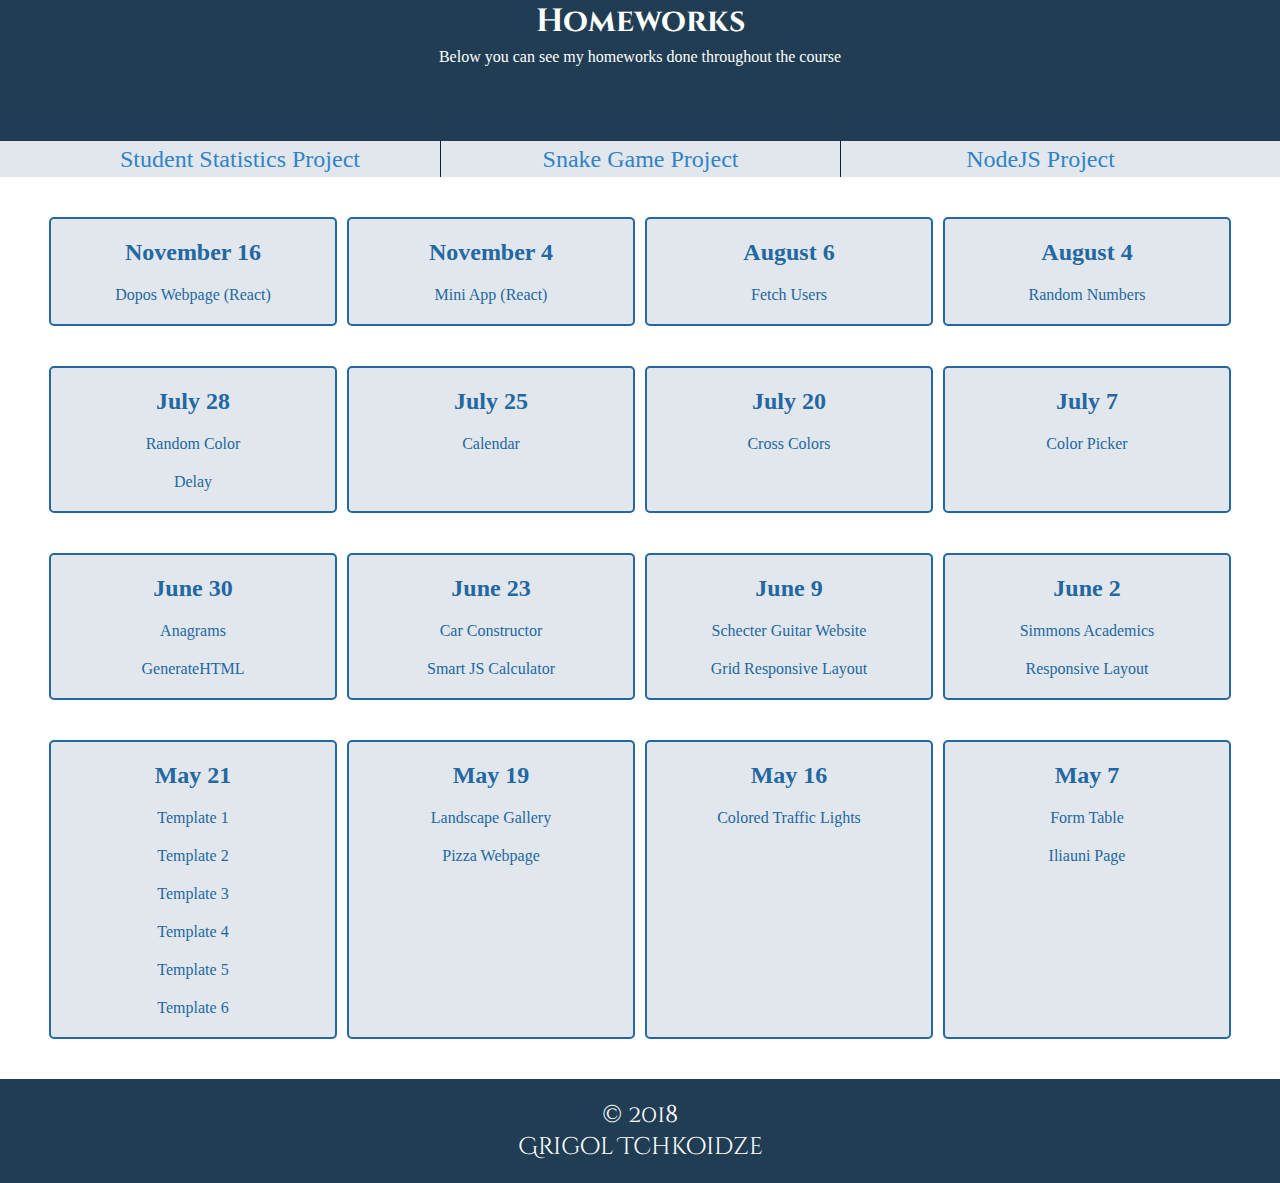
==== Homeworks-master/index.html @ 4ee5bd65 "updating workspace" ====
<!DOCTYPE html>
<html lang="en">

<head>
    <meta charset="UTF-8">
    <meta name="viewport" content="width=device-width, initial-scale=1.0">
    <meta http-equiv="X-UA-Compatible" content="ie=edge">
    <link rel="stylesheet" href="https://use.fontawesome.com/releases/v5.0.13/css/all.css" integrity="sha384-DNOHZ68U8hZfKXOrtjWvjxusGo9WQnrNx2sqG0tfsghAvtVlRW3tvkXWZh58N9jp"
        crossorigin="anonymous">
    <link rel="stylesheet" href="https://fonts.googleapis.com/css?family=Cinzel">
    <link rel="stylesheet" href="https://fonts.googleapis.com/css?family=Cinzel Decorative">
    <link rel="shortcut icon" href="favicon.png" type="image/png">
    <link rel="stylesheet" href="main.css">
    <title>Homeworks</title>
</head>

<body>
    <header>
        <i class="fa fa-chain"></i>
        <div class="header flex-box container">
            <h1 class="header__title">Homeworks</h1>
            <p class="header__parag">Below you can see my homeworks done throughout the course</p>
            <br>
            <div>
                <a class="git-link" href="https://github.com/grigoli28/" target="_blank" title="GitHub Link"></a>
            </div>
        </div>
    </header>

    <nav class="">
        <div class="container">
            <ul class="flex-box">
                <li class="main-nav__item">
                    <a class="main-nav__link main-nav__link--first" href="../TH-Project-1/index.html">Student
                        Statistics Project</a>
                </li>
                <li class="main-nav__item">
                    <a class="main-nav__link" href="../TH-Project-2/index.html">Snake Game Project</a>
                </li>
                <li class="main-nav__item">
                    <a class="main-nav__link" href="https://github.com/grigoli28/TH-Project-3">NodeJS Project</a>
                </li>
            </ul>
        </div>
    </nav>

    <main>
        <div class="main-content container">

            <div class="homework">
                <h2 class="homework__date">May 7</h2>
                <ul class="homework__list">
                    <li class="homework__item">
                        <a class="homework__link" href="May_7/form_table.html">Form Table</a>
                    </li>
                    <li class="homework__item">
                        <a class="homework__link" href="May_7/iliauni_page.html">Iliauni Page</a>
                    </li>
                </ul>
            </div>
            <div class="homework">
                <h2 class="homework__date">May 16</h2>
                <ul class="homework__list">
                    <li class="homework__item">
                        <a class="homework__link" href="May_16/traffic_lights.html">Colored Traffic Lights</a>
                    </li>
                </ul>
            </div>
            <div class="homework">
                <h2 class="homework__date">May 19</h2>
                <ul class="homework__list">
                    <li class="homework__item">
                        <a class="homework__link" href="May_19/landscape_gallery/index.html">Landscape Gallery</a>
                    </li>
                    <li class="homework__item">
                        <a class="homework__link" href="May_19/pizza_page/index.html">Pizza Webpage</a>
                    </li>
                </ul>
            </div>
            <div class="homework">
                <h2 class="homework__date">May 21</h2>
                <ul class="homework__list">
                    <li class="homework__item">
                        <a class="homework__link" href="May_21/floatwork_2.html">Template 1</a>
                    </li>
                    <li class="homework__item">
                        <a class="homework__link" href="May_21/floatwork_3.html">Template 2</a>
                    </li>
                    <li class="homework__item">
                        <a class="homework__link" href="May_21/floatwork_4.html">Template 3</a>
                    </li>
                    <li class="homework__item">
                        <a class="homework__link" href="May_21/floatwork_5.html">Template 4</a>
                    </li>
                    <li class="homework__item">
                        <a class="homework__link" href="May_21/floatwork_6.html">Template 5</a>
                    </li>
                    <li class="homework__item">
                        <a class="homework__link" href="May_21/floatwork_7.html">Template 6</a>
                    </li>
                </ul>
            </div>

            <div class="homework">
                <h2 class="homework__date">June 2</h2>
                <ul class="homework__list">
                    <li class="homework__item">
                        <a class="homework__link" href="June_2/responsive-layout.html">Simmons Academics</a>
                    </li>
                    <li class="homework__item">
                        <a class="homework__link" href="June_2/responsive-layout.html">Responsive Layout</a>
                    </li>
                </ul>
            </div>
            <div class="homework">
                <h2 class="homework__date">June 9</h2>
                <ul class="homework__list">
                    <li class="homework__item">
                        <a class="homework__link" href="June_9/Schecter/index.html">Schecter Guitar Website</a>
                    </li>
                    <li class="homework__item">
                        <a class="homework__link" href="June_9/grid-template.html">Grid Responsive Layout</a>
                    </li>
                </ul>
            </div>
            <div class="homework">
                <h2 class="homework__date">June 23</h2>
                <ul class="homework__list">
                    <li class="homework__item">
                        <a class="homework__link" href="June_23/car-constr.html">Car Constructor</a>
                    </li>
                    <li class="homework__item">
                        <a class="homework__link" href="June_23/smart-calc.html">Smart JS Calculator</a>
                    </li>
                </ul>
            </div>
            <div class="homework">
                <h2 class="homework__date">June 30</h2>
                <ul class="homework__list">
                    <li class="homework__item">
                        <a class="homework__link" href="June_30/anagram.html">Anagrams</a>
                    </li>
                    <li class="homework__item">
                        <a class="homework__link" href="June_30/generateHTML.html">GenerateHTML</a>
                    </li>
                </ul>
            </div>

            <div class="homework">
                <h2 class="homework__date">July 7</h2>
                <ul class="homework__list">
                    <li class="homework__item">
                        <a class="homework__link" href="July_7/color-picker.html">Color Picker</a>
                    </li>
                </ul>
            </div>
            <div class="homework">
                <h2 class="homework__date">July 20</h2>
                <ul class="homework__list">
                    <li class="homework__item">
                        <a class="homework__link" href="July_20/crossColors.html">Cross Colors</a>
                    </li>
                </ul>
            </div>
            <div class="homework">
                <h2 class="homework__date">July 25</h2>
                <ul class="homework__list">
                    <li class="homework__item">
                        <a class="homework__link" href="July_25/createCalendar.html">Calendar</a>
                    </li>
                </ul>
            </div>
            <div class="homework">
                <h2 class="homework__date">July 28</h2>
                <ul class="homework__list">
                    <li class="homework__item">
                        <a class="homework__link" href="July_28/randomColor.html">Random Color</a>
                    </li>
                    <li class="homework__item">
                        <a class="homework__link" href="July_28/delay.html">Delay</a>
                    </li>
                </ul>
            </div>


            <div class="homework">
                <h2 class="homework__date">August 4</h2>
                <ul class="homework__list">
                    <li class="homework__item">
                        <a class="homework__link" href="August_4/numbers.html">Random Numbers</a>
                    </li>
                </ul>
            </div>

            <div class="homework">
                <h2 class="homework__date">August 6</h2>
                <ul class="homework__list">
                    <li class="homework__item">
                        <a class="homework__link" href="August_6/fetchUsers.html">Fetch Users</a>
                    </li>
                </ul>
            </div>

            <div class="homework">
                <h2 class="homework__date">November 4</h2>
                <ul class="homework__list">
                    <li class="homework__item">
                        <a class="homework__link" href="November_4/index.html">Mini App (React)</a>
                    </li>
                </ul>
            </div>

            <div class="homework">
                <h2 class="homework__date">November 16</h2>
                <ul class="homework__list">
                    <li class="homework__item">
                        <a class="homework__link" href="November_16/app/build/index.html">Dopos Webpage (React)</a>
                    </li>
                </ul>
            </div>

        </div>
    </main>

    <footer>
        <div class="footer container flex-box">
            <span class="copyright">&copy; 2018
                <br>
                Grigol Tchkoidze
            </span>
        </div>
    </footer>

    </div>
</body>

</html>
---- Homeworks-master/main.css ----
:root {
  --project-count: 3;

  --blue-tint: #eff8ff;
  --lighter-blue: #aad4f5;
  --light-blue: #63a2d8;
  --blue: #3183c8;
  --dark-blue: #2368a2;
  --darker-blue: #1a4971;
  --darkest-blue: #203d54;

  --grey-tint: #f8f9fa;
  --lighter-grey: #e1e7ec;
  --light-grey: #cfd6de;
  --grey: #b5c1cb;
  --dark-grey: #8895a7;
  --darker-grey: #5f6b7a;
  --darkest-grey: #212934;
}

html,
*,
*::before,
*::after {
  box-sizing: border-box;
  padding: 0;
  margin: 0;
}

header {
  background-color: var(--darkest-blue);
  grid-area: header;
}

nav {
  grid-area: nav;
}

main {
  grid-area: content;
}

footer {
  background-color: var(--darkest-blue);
  grid-area: footer;
}

a {
  text-decoration: none;
  color: initial;
}

ul {
  list-style: none;
}

.container {
  max-width: 1200px;
  margin: 0 auto;
}

.flex-box {
  display: flex;
  justify-content: center;
  align-items: center;
}

/* Header */

.header {
  flex-flow: row wrap;
  text-align: center;
  align-content: center;
  color: #fff;
}

.header > * {
  flex-basis: 100%;
}

.header__title {
  font-family: Cinzel;
}

.header__parag {
  padding-top: 5px;
}

.git-link {
  display: inline-block;
  color: #fff;
  margin: 10px 0;
}

.git-link::before {
  content: "\f0c1";
  font-family: "Font Awesome\ 5 Free";
  font-size: 2em;
  font-weight: 900;
}

.git-link::after {
  content: "\f09b";
  font-family: "Font Awesome\ 5 Brands";
  font-size: 3em;
}

/* Navigation */

nav {
  background-color: var(--lighter-grey);
}

.main-nav {
  flex-direction: row-reverse;
}

.main-nav__item {
  flex-basis: calc(100% / var(--project-count));
}

.main-nav__link {
  display: block;
  text-align: center;
  line-height: 1.5;
  font-size: 1.5em;
  border-left: 0.1px solid #002342;
  transition: all 0.2s linear;
  color: var(--blue);
}

.main-nav__link:hover {
  color: white;
  background-color: var(--light-blue);
}

.main-nav__link--first {
  border-left: 0;
}

/* Content */

.main-content {
  padding: 20px 0;
  display: flex;
  flex-flow: row-reverse wrap-reverse;
  justify-content: center;
}

.homework {
  flex-basis: 24%;
  color: var(--dark-blue);
  margin: 20px 5px;
  background-color: var(--lighter-grey);
  transition: all 0.3s ease-in-out;
  border: 2px solid var(--dark-blue);
  border-radius: 5px;
  cursor: default;
}

.homework:hover {
  color: var(--darker-blue);
  background-color: var(--lighter-blue);
  transform: scale(1.02, 1.02);
  box-shadow: 0 0 5px var(--darkest-blue);
}

.homework__date {
  text-align: center;
  margin: 20px;
}

.homework__item {
  text-align: center;
  margin: 0 10px 20px;
}

.homework__link {
  color: var(--dark-blue);
}

.homework__link:hover {
  color: var(--darkest-blue);
  text-shadow: 0 0 3px var(--light-blue);
}

/* Footer */

.footer {
  padding: 20px;
}

.copyright {
  color: #fff;
  display: block;
  font-family: Cinzel Decorative;
  font-size: 1.5em;
  text-align: center;
}
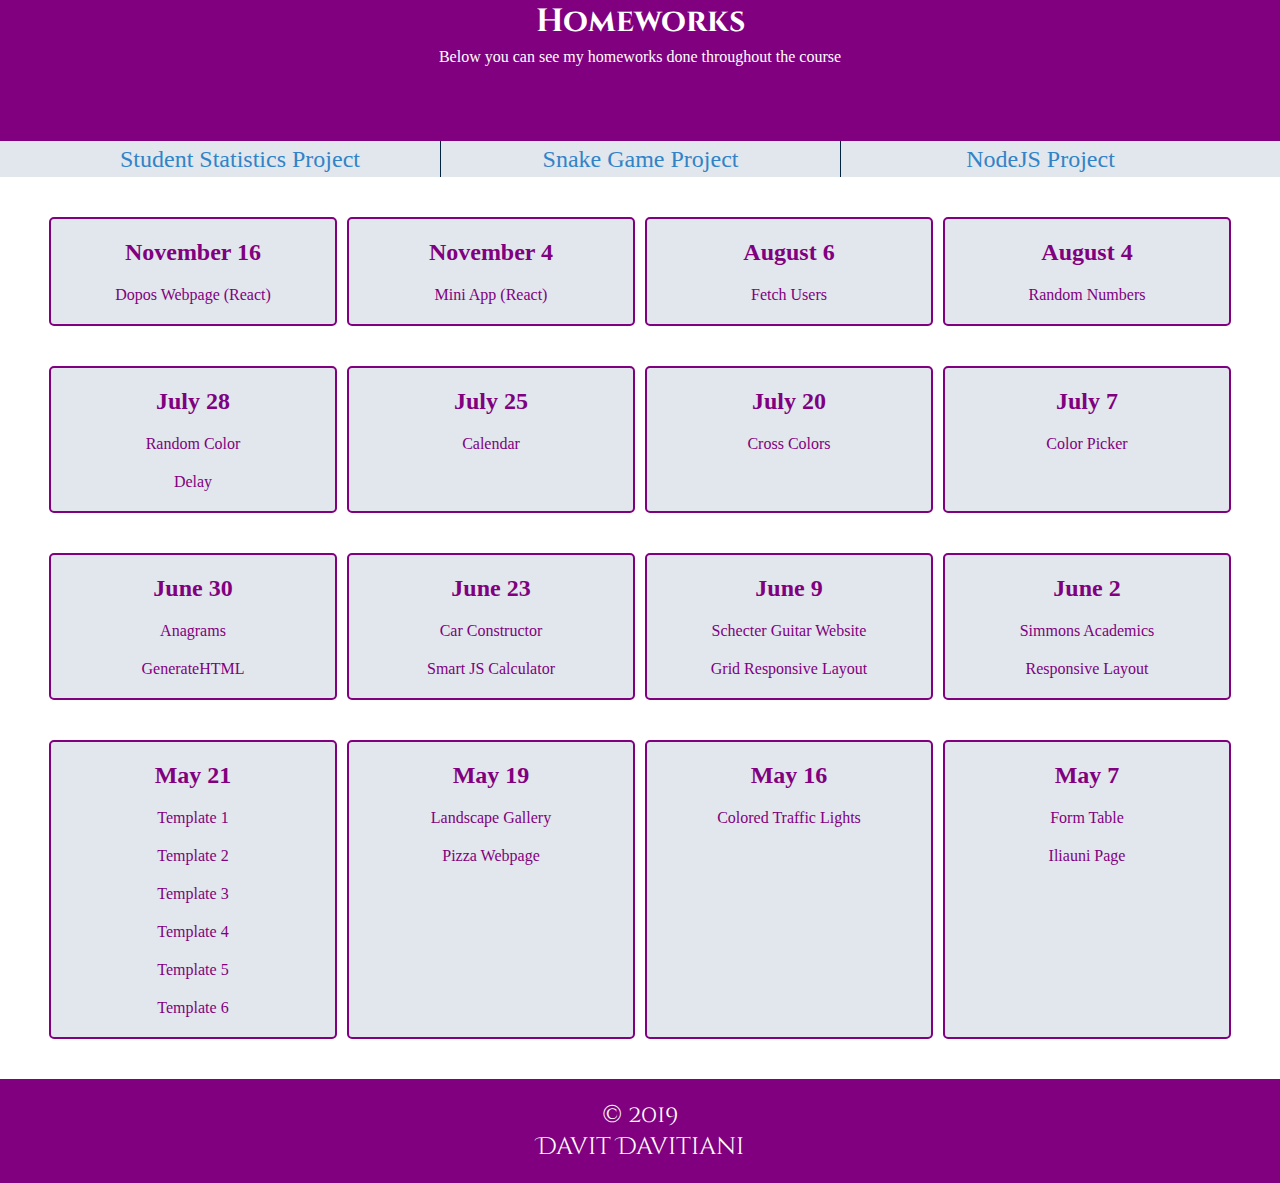
==== commit ac7e3b98: "homeworks changed" ====
--- a/Homeworks-master/index.html
+++ b/Homeworks-master/index.html
@@ -22,7 +22,7 @@
             <p class="header__parag">Below you can see my homeworks done throughout the course</p>
             <br>
             <div>
-                <a class="git-link" href="https://github.com/grigoli28/" target="_blank" title="GitHub Link"></a>
+                <a class="git-link" href="https://github.com/Staggolee/Davit-Davitiani-Main" target="_blank" title="GitHub Link"></a>
             </div>
         </div>
     </header>
@@ -31,14 +31,14 @@
         <div class="container">
             <ul class="flex-box">
                 <li class="main-nav__item">
-                    <a class="main-nav__link main-nav__link--first" href="../TH-Project-1/index.html">Student
+                    <a class="main-nav__link main-nav__link--first" href="../Homeworks-master/project/index.html">Student
                         Statistics Project</a>
                 </li>
                 <li class="main-nav__item">
-                    <a class="main-nav__link" href="../TH-Project-2/index.html">Snake Game Project</a>
+                    <a class="main-nav__link" href="../Homeworks-master/project_2/snake.html">Snake Game Project</a>
                 </li>
                 <li class="main-nav__item">
-                    <a class="main-nav__link" href="https://github.com/grigoli28/TH-Project-3">NodeJS Project</a>
+                    <a class="main-nav__link" href="https://github.com/Staggolee/Davit-Davitiani-Main/tree/master/Homeworks-master/project%203/TH-Project-3-master">NodeJS Project</a>
                 </li>
             </ul>
         </div>
@@ -224,9 +224,9 @@
 
     <footer>
         <div class="footer container flex-box">
-            <span class="copyright">&copy; 2018
+            <span class="copyright">&copy; 2019
                 <br>
-                Grigol Tchkoidze
+                Davit Davitiani
             </span>
         </div>
     </footer>
--- a/Homeworks-master/main.css
+++ b/Homeworks-master/main.css
@@ -5,9 +5,9 @@
   --lighter-blue: #aad4f5;
   --light-blue: #63a2d8;
   --blue: #3183c8;
-  --dark-blue: #2368a2;
-  --darker-blue: #1a4971;
-  --darkest-blue: #203d54;
+  --dark-blue: purple;
+  --darker-blue: purple;
+  --darkest-blue: purple;
 
   --grey-tint: #f8f9fa;
   --lighter-grey: #e1e7ec;
